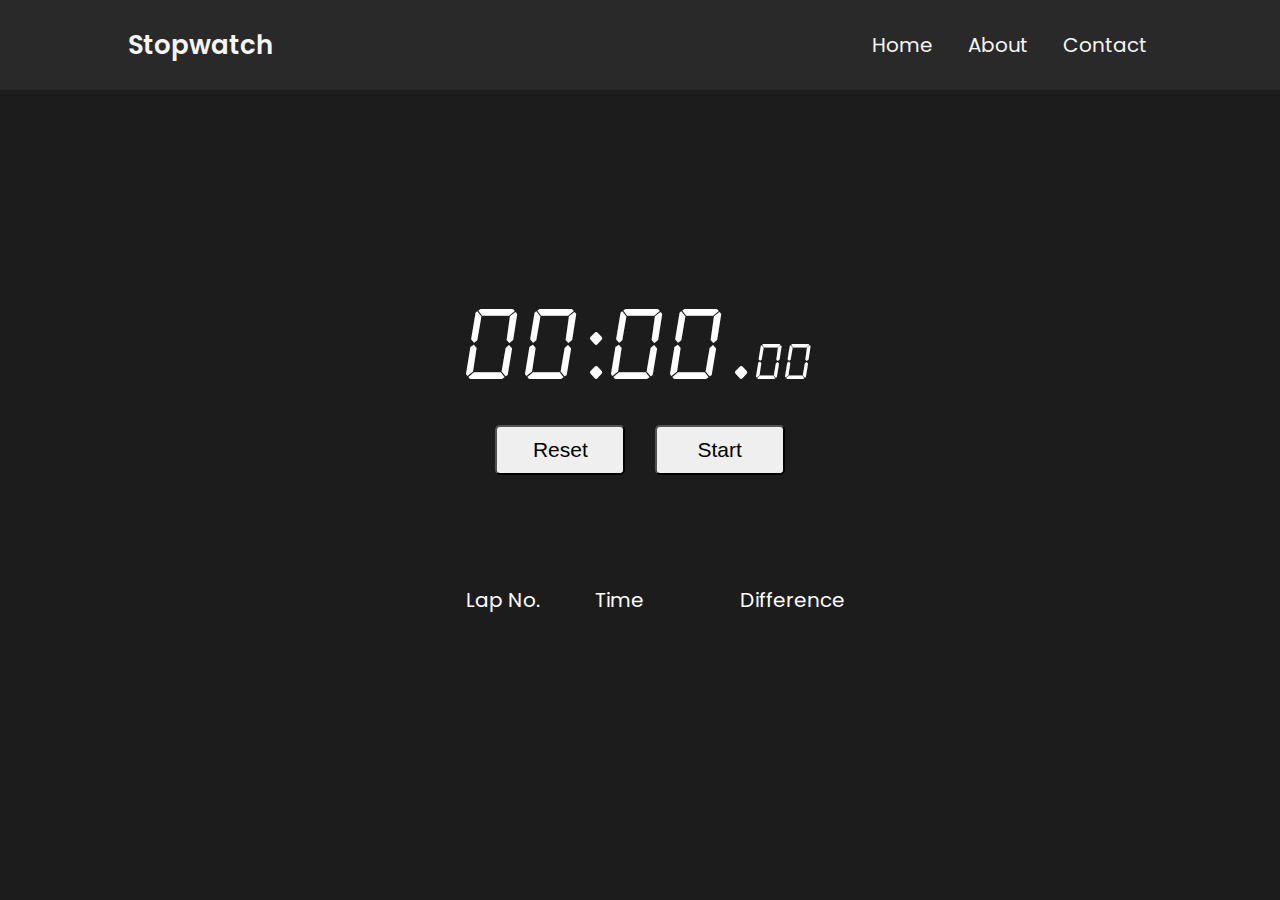
==== index.html @ 5917b464 "Initial Commmit" ====
<!DOCTYPE html>
<html lang="en">
  <head>
    <meta charset="UTF-8" />
    <meta name="viewport" content="width=device-width, initial-scale=1.0" />
    <title>Stopwatch</title>
    <link
      href="https://fonts.googleapis.com/css?family=Poppins&display=swap"
      rel="stylesheet"
    />
    <link rel="stylesheet" href="./assets/css/style.css" />
  </head>
  <body>
    <!-- Navbar -->
    <nav class="navbar">
      <div class="container">
        <div class="logo"><a href="#">Stopwatch</a></div>
        <div class="right-menu">
          <ul class="menu">
            <li class="menu-link"><a href="#">Home</a></li>
            <li class="menu-link"><a href="./about.html">About</a></li>
            <li class="menu-link"><a href="./contact.html">Contact</a></li>
          </ul>
        </div>
      </div>
    </nav>
    <!-- Stopwatch -->
    <main class="main container">
      <div class="stopwatch">
        <div class="timer">
          <span class=""></span><span class="minutes">00</span>:<span
            class="seconds"
            >00</span
          >.<span class="milliseconds">00</span>
        </div>
        <div class="controls">
          <button onclick="reset()" class="reset">Reset</button>
          <button onclick="timeUpdate()" class="start">Start</button>
        </div>
      </div>
      <div class="lap-container">
        <ul class="lap-unit">
          <li class="lap-list-header">
            <p class="lap-no">Lap No.</p>
            <p class="lap-time">Time</p>
            <p class="lap-diff">Difference</p>
          </li>
        </ul>
      </div>
    </main>
    <script src="./assets/js/functions.js"></script>
  </body>
</html>
---- assets/css/style.css ----
@font-face {
  font-family: Digital;
  src: url(../fonts/digital.ttf);
}

* {
  box-sizing: border-box;
  padding: 0;
  margin: 0;
}

html {
  font-family: "Poppins", sans-serif;
  font-size: 62.5%;
}

body {
  width: 100vw;
  background-color: rgb(29, 28, 28);
}

.container {
  width: 80vw;
  margin: 0 auto;
}

.navbar {
  top: 0;
  font-size: 2rem;
  height: 10vh;
  min-height: 5rem;
  background-color: rgb(41, 41, 41);
  display: flex;
  margin-bottom: 15rem;
  position: sticky;
  z-index: 2;
}

.navbar .container {
  display: flex;
  flex-direction: row;
  justify-content: space-between;
  align-items: center;
}

.logo {
  font-size: 2.6rem;
  font-weight: 600;
}

.right-menu .menu .menu-link {
  display: inline-block;
  padding: 0.5rem;
  margin-left: 2rem;
}

.menu-link button {
  font-size: 2rem;
  height: 4rem;
  width: 10rem;
}

.navbar a {
  text-decoration: none;
  color: whitesmoke;
}

.main {
  display: flex;
  flex-direction: column;
  justify-content: center;
  align-items: center;
  color: white;
  margin-bottom: 2rem;
}

.stopwatch {
  top: 8vh;
  position: sticky;
  padding: 5rem 2rem 5rem 2rem;
  font-size: 10rem;
  font-family: Digital;
  margin-bottom: 1rem;
  background-color: rgb(29, 28, 28);
  z-index: 1;
}

.milliseconds {
  font-size: 5rem;
}

.controls {
  margin-top: 2rem;
  display: flex;
  justify-content: space-evenly;
}

button {
  width: 13rem;
  height: 5rem;
  font-size: 2.1rem;
  border-radius: 0.5rem;
}

.lap-container {
  top: 45vh;
  position: sticky;
}

.lap-unit {
  list-style: none;
  font-size: 1.6rem;
  display: flex;
  flex-direction: column;
}

.lap-list-header {
  background-color: rgb(29, 28, 28);
  top: 39vh;
  position: sticky;
  padding: 5rem 2rem 2rem 2rem;
  display: grid;
  grid-template-columns: repeat(3, 1fr);
  text-align: center;
  grid-gap: 4rem;
  margin-bottom: 1rem;
  margin-right: -1.5rem;
  font-size: 2rem;
  z-index: 1;
}

.lap-time {
  text-align: start;
}

.lap-list {
  z-index: -1;
  text-align: center;
  font-size: 1.6rem;
  justify-content: space-between;
  display: grid;
  grid-gap: 4rem;
  grid-template-columns: repeat(3, 1fr);
}

.lap-list .lap-time,
.lap-list .lap-diff {
  text-align: start;
}

@media (max-width: 500px) {
  .container {
    width: 95vw;
  }

  .main {
    width: 100%;
  }
  .logo {
    font-size: 1.7rem;
  }

  .right-menu .menu .menu-link {
    padding: 0.5rem;
    margin-left: 1rem;
    font-size: 1.5rem;
  }

  .menu-link button {
    font-size: 1.5rem;
    height: 2.7rem;
    width: 6rem;
  }

  .stopwatch {
    height: 40vh;
    display: flex;
    flex-direction: column;
    align-items: center;
    width: 100%;
    font-size: 5rem;
    font-family: Digital;
  }

  .milliseconds {
    font-size: 3rem;
  }

  .controls {
    margin-top: 2rem;
    display: flex;
    justify-content: space-evenly;
  }

  button {
    margin-right: 1rem;
    width: 6.5rem;
    height: 2.5rem;
    font-size: 1.5rem;
    border-radius: 0.3rem;
  }

  .lap-list-header {
    top: 45vh;
    z-index: 2;
    font-size: 1.4rem;
  }

  .lap-list {
    font-size: 1.35rem;
  }
  .lap-unit {
    margin-left: -2.3rem;
  }
}
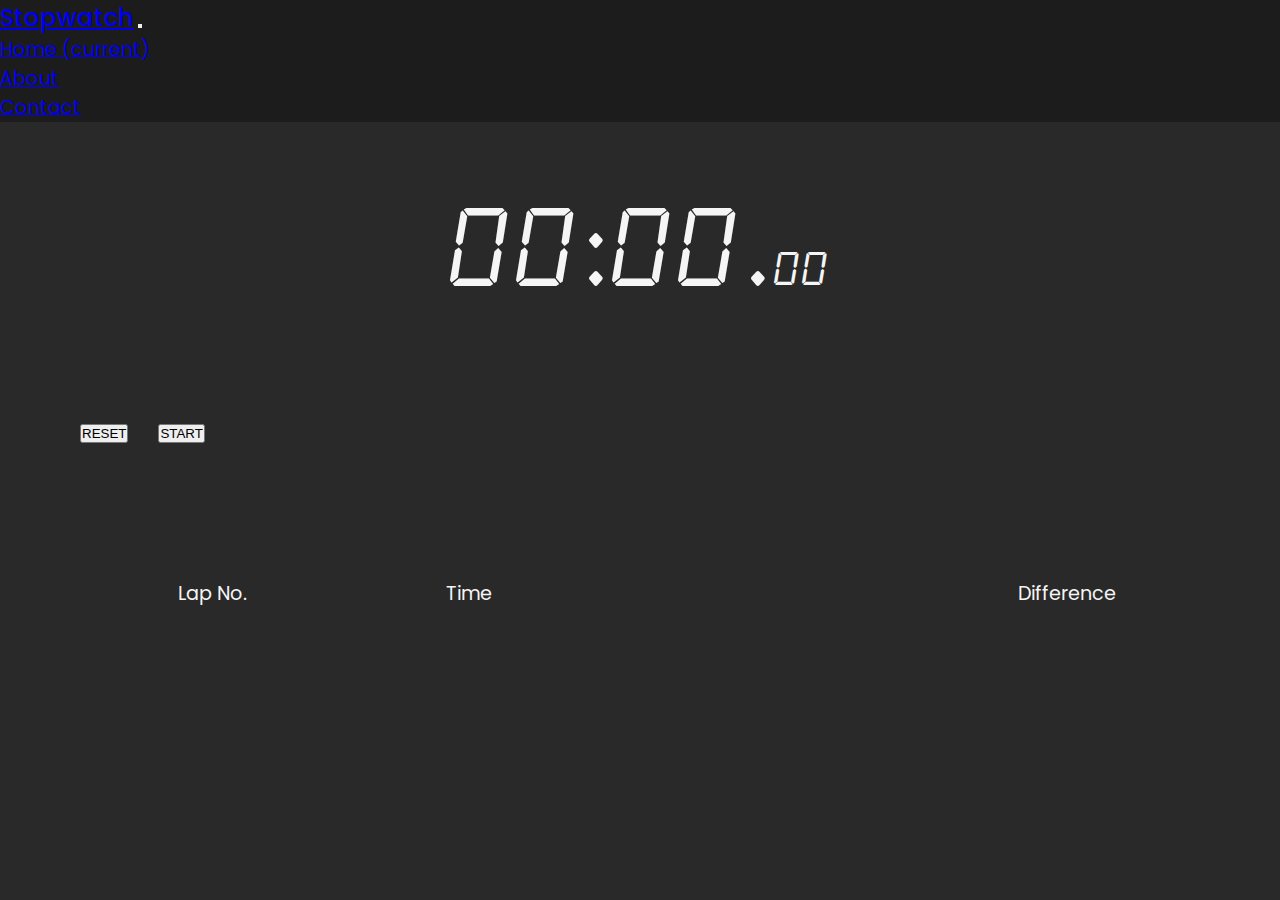
==== commit b93c1067: "Recreat homepage using Bootstrap" ====
--- a/index.html
+++ b/index.html
@@ -2,30 +2,65 @@
 <html lang="en">
   <head>
     <meta charset="UTF-8" />
-    <meta name="viewport" content="width=device-width, initial-scale=1.0" />
-    <title>Stopwatch</title>
+    <meta
+      name="viewport"
+      content="width=device-width, initial-scale=1.0, shrink-to-fit=no"
+    />
+    <title>Stopwatch | Home</title>
     <link
       href="https://fonts.googleapis.com/css?family=Poppins&display=swap"
       rel="stylesheet"
     />
+    <link
+      rel="stylesheet"
+      href="https://stackpath.bootstrapcdn.com/bootstrap/4.5.1/css/bootstrap.min.css"
+      integrity="sha384-VCmXjywReHh4PwowAiWNagnWcLhlEJLA5buUprzK8rxFgeH0kww/aWY76TfkUoSX"
+      crossorigin="anonymous"
+    />
+    <link rel="stylesheet" href="./assets/css/custom.css" />
     <link rel="stylesheet" href="./assets/css/style.css" />
   </head>
   <body>
     <!-- Navbar -->
-    <nav class="navbar">
+    <nav class="navbar navbar-expand-lg navbar-dark nav-bg-dark p-3 fixed-top">
       <div class="container">
-        <div class="logo"><a href="#">Stopwatch</a></div>
-        <div class="right-menu">
-          <ul class="menu">
-            <li class="menu-link"><a href="#">Home</a></li>
-            <li class="menu-link"><a href="./about.html">About</a></li>
-            <li class="menu-link"><a href="./contact.html">Contact</a></li>
+        <a class="navbar-brand font-weight-bolder" href="#">Stopwatch</a>
+        <button
+          class="navbar-toggler"
+          type="button"
+          data-toggle="collapse"
+          data-target="#navbarNav"
+          aria-controls="navbarNav"
+          aria-expanded="false"
+          aria-label="Toggle navigation"
+        >
+          <span class="navbar-toggler-icon"></span>
+        </button>
+        <div
+          class="collapse navbar-collapse justify-content-end"
+          id="navbarNav"
+        >
+          <ul class="navbar-nav">
+            <li class="nav-item active">
+              <a class="nav-link" href="#">
+                Home
+                <span class="sr-only">(current)</span>
+              </a>
+            </li>
+            <li class="nav-item">
+              <a class="nav-link" href="./about.html">About</a>
+            </li>
+            <li class="nav-item">
+              <a class="nav-link" href="./contact.html">Contact</a>
+            </li>
           </ul>
         </div>
       </div>
     </nav>
     <!-- Stopwatch -->
-    <main class="main container">
+    <main
+      class="main d-flex flex-column justify-content-center align-items-center mb-3 container"
+    >
       <div class="stopwatch">
         <div class="timer">
           <span class=""></span><span class="minutes">00</span>:<span
@@ -33,9 +68,19 @@
             >00</span
           >.<span class="milliseconds">00</span>
         </div>
-        <div class="controls">
-          <button onclick="reset()" class="reset">Reset</button>
-          <button onclick="timeUpdate()" class="start">Start</button>
+        <div class="controls mt-3 d-flex justify-content-around">
+          <button
+            onclick="reset()"
+            class="reset btn btn-warning p-2 px-5 text-light"
+          >
+            RESET
+          </button>
+          <button
+            onclick="timeUpdate()"
+            class="start btn btn-success p-2 px-5 text-light"
+          >
+            START
+          </button>
         </div>
       </div>
       <div class="lap-container">
@@ -49,5 +94,20 @@
       </div>
     </main>
     <script src="./assets/js/functions.js"></script>
+    <script
+      src="https://code.jquery.com/jquery-3.5.1.slim.min.js"
+      integrity="sha384-DfXdz2htPH0lsSSs5nCTpuj/zy4C+OGpamoFVy38MVBnE+IbbVYUew+OrCXaRkfj"
+      crossorigin="anonymous"
+    ></script>
+    <script
+      src="https://cdn.jsdelivr.net/npm/popper.js@1.16.1/dist/umd/popper.min.js"
+      integrity="sha384-9/reFTGAW83EW2RDu2S0VKaIzap3H66lZH81PoYlFhbGU+6BZp6G7niu735Sk7lN"
+      crossorigin="anonymous"
+    ></script>
+    <script
+      src="https://stackpath.bootstrapcdn.com/bootstrap/4.5.1/js/bootstrap.min.js"
+      integrity="sha384-XEerZL0cuoUbHE4nZReLT7nx9gQrQreJekYhJD9WNWhH8nEW+0c5qq7aIo2Wl30J"
+      crossorigin="anonymous"
+    ></script>
   </body>
 </html>
--- a/assets/css/custom.css
+++ b/assets/css/custom.css
@@ -0,0 +1,64 @@
+html,
+body {
+  background-color: rgb(41, 41, 41);
+  color: whitesmoke;
+}
+
+.navbar-brand {
+  font-weight: 500;
+  font-size: 1.5rem;
+  font-family: "Poppins", sans-serif;
+}
+
+.about-section p {
+  font-weight: 300;
+  font-size: 1.5rem;
+}
+
+.nav-bg-dark {
+  background-color: rgb(29, 28, 28);
+}
+
+.background-dark {
+  background-color: rgb(41, 41, 41);
+}
+
+.navbar-nav {
+  font-size: 1.2rem;
+}
+
+.contact-form form input,
+.contact-form form textarea {
+  background-color: whitesmoke;
+}
+
+.social-media ul li {
+  opacity: 0.8;
+}
+
+.social-media ul li:hover {
+  opacity: 1;
+}
+
+.social-media ul li a img {
+  height: 5rem;
+  width: 5rem;
+}
+
+.dark-box-shadow{
+  box-shadow: rgb(29, 28, 28) 0.2rem 0.2rem 0.3rem 0.1rem;
+}
+
+@media (max-width: 786px) {
+  .social-media ul li a img {
+    height: 4rem;
+    width: 4rem;
+  }
+}
+
+@media (max-width: 500px) {
+  .social-media ul li a img {
+    height: 3rem;
+    width: 3rem;
+  }
+}
--- a/assets/css/style.css
+++ b/assets/css/style.css
@@ -11,25 +11,25 @@
 
 html {
   font-family: "Poppins", sans-serif;
-  font-size: 62.5%;
+  /* font-size: 62.5%; */
 }
 
 body {
-  width: 100vw;
-  background-color: rgb(29, 28, 28);
+  /* width: 100vw; */
+  background-color: rgb(41, 41, 41);
 }
 
-.container {
+/*.container {
   width: 80vw;
   margin: 0 auto;
 }
-
+ 
 .navbar {
   top: 0;
   font-size: 2rem;
   height: 10vh;
   min-height: 5rem;
-  background-color: rgb(41, 41, 41);
+  background-color: rgb(29, 28, 28);
   display: flex;
   margin-bottom: 15rem;
   position: sticky;
@@ -63,43 +63,41 @@
 .navbar a {
   text-decoration: none;
   color: whitesmoke;
-}
+} */
 
-.main {
+/* .main {
   display: flex;
   flex-direction: column;
   justify-content: center;
   align-items: center;
-  color: white;
   margin-bottom: 2rem;
-}
+} */
 
 .stopwatch {
   top: 8vh;
   position: sticky;
-  padding: 5rem 2rem 5rem 2rem;
-  font-size: 10rem;
+  padding: 2rem 5rem;
+  font-size: 7rem;
   font-family: Digital;
   margin-bottom: 1rem;
-  background-color: rgb(29, 28, 28);
+  background-color: rgb(41, 41, 41);
   z-index: 1;
 }
 
+.timer {
+  margin-top: 2rem;
+  display: flex;
+  justify-content: center;
+  align-items: center;
+}
+
 .milliseconds {
-  font-size: 5rem;
+  font-size: 3rem;
+  margin-bottom: -2.5rem;
 }
 
 .controls {
-  margin-top: 2rem;
-  display: flex;
-  justify-content: space-evenly;
-}
-
-button {
-  width: 13rem;
-  height: 5rem;
-  font-size: 2.1rem;
-  border-radius: 0.5rem;
+  font-family: "poppins", sans-serif;
 }
 
 .lap-container {
@@ -115,17 +113,17 @@
 }
 
 .lap-list-header {
-  background-color: rgb(29, 28, 28);
-  top: 39vh;
+  background-color: rgb(41, 41, 41);
+  top: 45vh;
   position: sticky;
-  padding: 5rem 2rem 2rem 2rem;
+  padding: 3rem 1.2rem 1rem 1.2rem;
   display: grid;
   grid-template-columns: repeat(3, 1fr);
   text-align: center;
-  grid-gap: 4rem;
-  margin-bottom: 1rem;
-  margin-right: -1.5rem;
-  font-size: 2rem;
+  grid-gap: 2.5rem;
+  margin-bottom: 0.6rem;
+  /* margin-right: -1rem; */
+  font-size: 1.2rem;
   z-index: 1;
 }
 
@@ -136,10 +134,10 @@
 .lap-list {
   z-index: -1;
   text-align: center;
-  font-size: 1.6rem;
+  font-size: 1.2rem;
   justify-content: space-between;
   display: grid;
-  grid-gap: 4rem;
+  grid-gap: 2rem;
   grid-template-columns: repeat(3, 1fr);
 }
 
@@ -149,67 +147,50 @@
 }
 
 @media (max-width: 500px) {
-  .container {
-    width: 95vw;
-  }
+  /* .container {
+    width: 95%;
+  } */
 
-  .main {
+  /* .main {
     width: 100%;
-  }
-  .logo {
-    font-size: 1.7rem;
-  }
+  } */
 
-  .right-menu .menu .menu-link {
-    padding: 0.5rem;
-    margin-left: 1rem;
-    font-size: 1.5rem;
-  }
-
-  .menu-link button {
-    font-size: 1.5rem;
-    height: 2.7rem;
-    width: 6rem;
+  .reset,
+  .start {
+    margin: 1rem;
+    padding: 2rem;
   }
 
   .stopwatch {
-    height: 40vh;
-    display: flex;
-    flex-direction: column;
-    align-items: center;
-    width: 100%;
-    font-size: 5rem;
-    font-family: Digital;
+    font-size: 4rem;
+    padding: 1rem 2.5rem;
   }
 
   .milliseconds {
-    font-size: 3rem;
+    font-size: 2rem;
+    margin-bottom: -1.2rem;
   }
 
-  .controls {
-    margin-top: 2rem;
-    display: flex;
-    justify-content: space-evenly;
-  }
-
-  button {
+  /* button {
     margin-right: 1rem;
     width: 6.5rem;
     height: 2.5rem;
     font-size: 1.5rem;
     border-radius: 0.3rem;
-  }
+  } */
 
   .lap-list-header {
-    top: 45vh;
+    top: 38vh;
     z-index: 2;
-    font-size: 1.4rem;
+    font-size: 1.1rem;
   }
 
   .lap-list {
-    font-size: 1.35rem;
+    font-size: 1rem;
+    padding-top: 1rem;
   }
   .lap-unit {
+    /* margin-top: 2rem; */
     margin-left: -2.3rem;
   }
 }
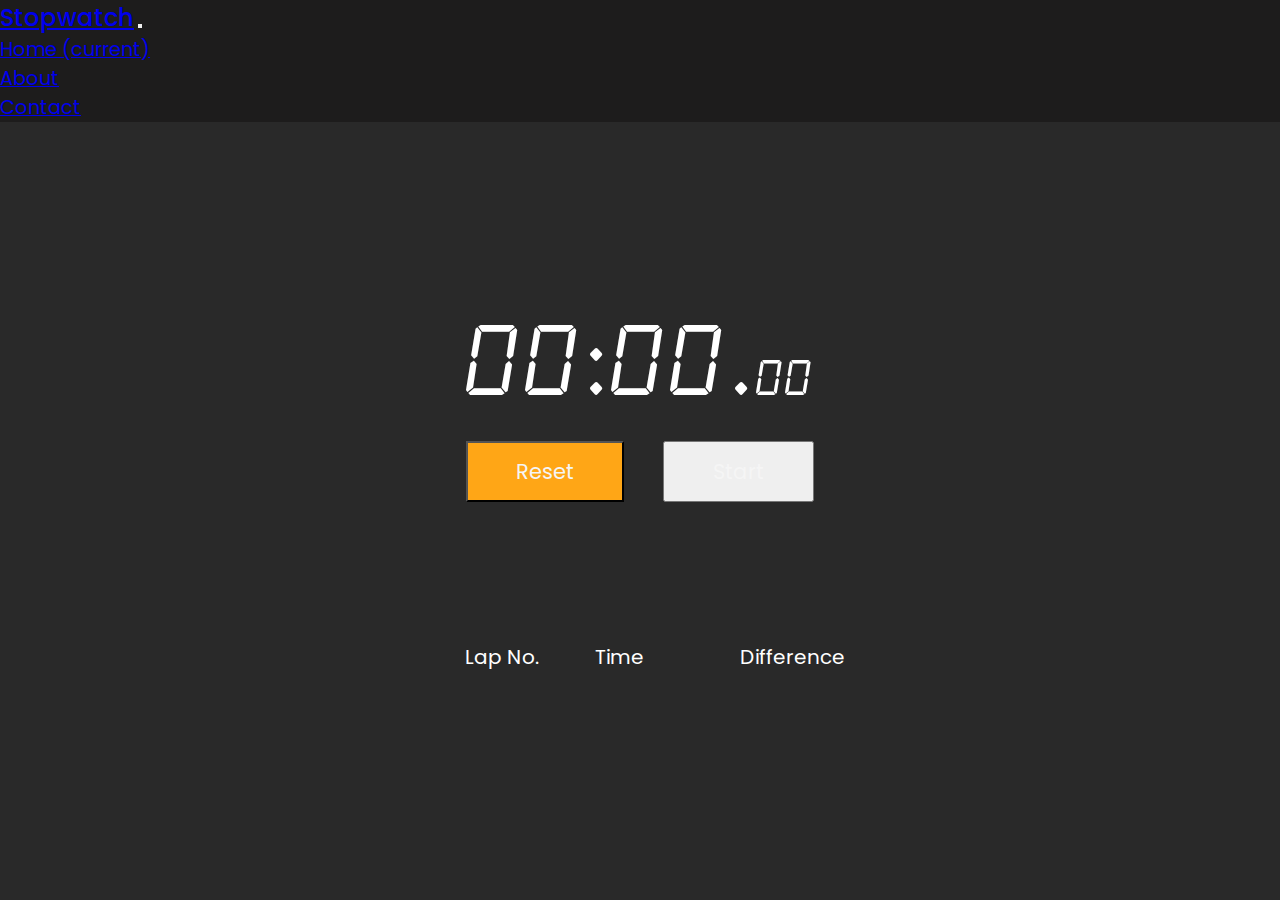
==== commit b1a30e2d: "Make Homepage responsive, make navbar of about and contact page sticky and change colors of start/re" ====
--- a/index.html
+++ b/index.html
@@ -58,9 +58,7 @@
       </div>
     </nav>
     <!-- Stopwatch -->
-    <main
-      class="main d-flex flex-column justify-content-center align-items-center mb-3 container"
-    >
+    <main class="main container">
       <div class="stopwatch">
         <div class="timer">
           <span class=""></span><span class="minutes">00</span>:<span
@@ -68,19 +66,9 @@
             >00</span
           >.<span class="milliseconds">00</span>
         </div>
-        <div class="controls mt-3 d-flex justify-content-around">
-          <button
-            onclick="reset()"
-            class="reset btn btn-warning p-2 px-5 text-light"
-          >
-            RESET
-          </button>
-          <button
-            onclick="timeUpdate()"
-            class="start btn btn-success p-2 px-5 text-light"
-          >
-            START
-          </button>
+        <div class="controls">
+          <button onclick="reset()" class="button btn reset">Reset</button>
+          <button onclick="timeUpdate()" class="button btn start">Start</button>
         </div>
       </div>
       <div class="lap-container">
@@ -93,7 +81,6 @@
         </ul>
       </div>
     </main>
-    <script src="./assets/js/functions.js"></script>
     <script
       src="https://code.jquery.com/jquery-3.5.1.slim.min.js"
       integrity="sha384-DfXdz2htPH0lsSSs5nCTpuj/zy4C+OGpamoFVy38MVBnE+IbbVYUew+OrCXaRkfj"
@@ -109,5 +96,6 @@
       integrity="sha384-XEerZL0cuoUbHE4nZReLT7nx9gQrQreJekYhJD9WNWhH8nEW+0c5qq7aIo2Wl30J"
       crossorigin="anonymous"
     ></script>
+    <script src="./assets/js/functions.js"></script>
   </body>
 </html>
--- a/assets/css/custom.css
+++ b/assets/css/custom.css
@@ -45,20 +45,44 @@
   width: 5rem;
 }
 
-.dark-box-shadow{
+.dark-box-shadow {
   box-shadow: rgb(29, 28, 28) 0.2rem 0.2rem 0.3rem 0.1rem;
 }
 
 @media (max-width: 786px) {
+  .about-section h1 {
+    font-size: 2.2rem;
+  }
+
+  .about-section p {
+    font-size: 1.4rem;
+  }
+
   .social-media ul li a img {
     height: 4rem;
     width: 4rem;
   }
+
+  footer p {
+    font-size: 1rem;
+  }
 }
 
 @media (max-width: 500px) {
+  .about-section h1 {
+    font-size: 2rem;
+  }
+
+  .about-section p {
+    font-size: 1.3rem;
+  }
+
   .social-media ul li a img {
     height: 3rem;
     width: 3rem;
   }
+
+  footer p {
+    font-size: 0.9rem;
+  }
 }
--- a/assets/css/style.css
+++ b/assets/css/style.css
@@ -11,119 +11,96 @@
 
 html {
   font-family: "Poppins", sans-serif;
-  /* font-size: 62.5%; */
 }
 
 body {
   /* width: 100vw; */
   background-color: rgb(41, 41, 41);
 }
-
-/*.container {
-  width: 80vw;
-  margin: 0 auto;
-}
- 
-.navbar {
-  top: 0;
-  font-size: 2rem;
-  height: 10vh;
-  min-height: 5rem;
+.navbar-brand {
+  font-weight: 500;
+  font-size: 1.5rem;
+  font-family: "Poppins", sans-serif;
+}
+.nav-bg-dark {
   background-color: rgb(29, 28, 28);
-  display: flex;
-  margin-bottom: 15rem;
-  position: sticky;
-  z-index: 2;
-}
-
-.navbar .container {
-  display: flex;
-  flex-direction: row;
-  justify-content: space-between;
-  align-items: center;
-}
-
-.logo {
-  font-size: 2.6rem;
-  font-weight: 600;
-}
-
-.right-menu .menu .menu-link {
-  display: inline-block;
-  padding: 0.5rem;
-  margin-left: 2rem;
-}
-
-.menu-link button {
-  font-size: 2rem;
-  height: 4rem;
-  width: 10rem;
-}
-
-.navbar a {
-  text-decoration: none;
-  color: whitesmoke;
-} */
-
-/* .main {
+}
+
+.background-dark {
+  background-color: rgb(41, 41, 41);
+}
+
+.navbar-nav {
+  font-size: 1.2rem;
+}
+
+.main {
   display: flex;
   flex-direction: column;
   justify-content: center;
   align-items: center;
-  margin-bottom: 2rem;
-} */
+  color: white;
+  margin-bottom: 1.25rem;
+}
 
 .stopwatch {
-  top: 8vh;
+  top: 4.8rem;
   position: sticky;
-  padding: 2rem 5rem;
-  font-size: 7rem;
+  padding: 1.5rem 3.12rem;
+  padding-bottom: 5rem;
+  font-size: 6.25rem;
   font-family: Digital;
-  margin-bottom: 1rem;
+  margin-top: 10rem;
+  margin-bottom: 0.625rem;
   background-color: rgb(41, 41, 41);
   z-index: 1;
 }
 
-.timer {
-  margin-top: 2rem;
+.milliseconds {
+  font-size: 3.12rem;
+}
+
+.controls {
+  margin-top: 1.25rem;
   display: flex;
-  justify-content: center;
-  align-items: center;
-}
-
-.milliseconds {
-  font-size: 3rem;
-  margin-bottom: -2.5rem;
-}
-
-.controls {
+  justify-content: space-between;
+}
+
+.button {
   font-family: "poppins", sans-serif;
-}
-
-.lap-container {
-  top: 45vh;
-  position: sticky;
+  color: whitesmoke;
+  padding: 0.8rem 3rem;
+  font-size: 1.31rem;
+}
+
+.button:hover {
+  color: whitesmoke;
+}
+
+.btn-warning {
+  background-color: rgb(255, 166, 22);
 }
 
 .lap-unit {
   list-style: none;
-  font-size: 1.6rem;
+  font-size: 1rem;
   display: flex;
   flex-direction: column;
+  /* margin-left: -2rem; */
 }
 
 .lap-list-header {
   background-color: rgb(41, 41, 41);
-  top: 45vh;
+  top: 22rem;
   position: sticky;
-  padding: 3rem 1.2rem 1rem 1.2rem;
+  padding: 3.12rem 1.25rem 1.25rem 1.25rem;
   display: grid;
   grid-template-columns: repeat(3, 1fr);
   text-align: center;
   grid-gap: 2.5rem;
-  margin-bottom: 0.6rem;
-  /* margin-right: -1rem; */
-  font-size: 1.2rem;
+  margin-bottom: 0.625rem;
+  margin-right: -0.93rem;
+  font-size: 1.25rem;
   z-index: 1;
 }
 
@@ -134,10 +111,10 @@
 .lap-list {
   z-index: -1;
   text-align: center;
-  font-size: 1.2rem;
+  font-size: 1rem;
   justify-content: space-between;
   display: grid;
-  grid-gap: 2rem;
+  grid-gap: 2.5rem;
   grid-template-columns: repeat(3, 1fr);
 }
 
@@ -146,51 +123,81 @@
   text-align: start;
 }
 
+@media (max-width: 786px) {
+  .stopwatch {
+    top: 4.75rem;
+    margin-top: 10rem;
+    font-size: 4.5rem;
+    padding-bottom: 2rem;
+  }
+
+  .milliseconds {
+    font-size: 3rem;
+  }
+
+  .controls {
+    margin-top: 1.25rem;
+  }
+
+  .button {
+    padding: 0.6rem 2rem;
+    font-size: 1.3rem;
+    margin-right: 1rem;
+  }
+
+  .lap-list-header {
+    top: 17rem;
+    z-index: 2;
+    font-size: 1.2rem;
+    margin-top: 1rem;
+    margin-bottom: 0;
+    padding-top: 3rem;
+  }
+
+  .lap-list {
+    font-size: 1rem;
+  }
+  .lap-unit {
+    margin-left: -1.43rem;
+  }
+}
+
 @media (max-width: 500px) {
-  /* .container {
-    width: 95%;
-  } */
-
-  /* .main {
+  .stopwatch {
+    top: 4.6rem;
+    margin-top: 8rem;
+    display: flex;
+    flex-direction: column;
+    align-items: center;
     width: 100%;
-  } */
-
-  .reset,
-  .start {
-    margin: 1rem;
-    padding: 2rem;
-  }
-
-  .stopwatch {
-    font-size: 4rem;
-    padding: 1rem 2.5rem;
+    font-size: 3.5rem;
+    padding-bottom: 2.5rem;
   }
 
   .milliseconds {
     font-size: 2rem;
-    margin-bottom: -1.2rem;
-  }
-
-  /* button {
-    margin-right: 1rem;
-    width: 6.5rem;
-    height: 2.5rem;
-    font-size: 1.5rem;
-    border-radius: 0.3rem;
-  } */
+  }
+
+  .controls {
+    margin-top: 1.25rem;
+  }
+
+  .button {
+    padding: 0.5rem 1rem;
+    margin-right: 0.625rem;
+    font-size: 1.1rem;
+  }
 
   .lap-list-header {
-    top: 38vh;
+    top: 16rem;
     z-index: 2;
-    font-size: 1.1rem;
+    font-size: 1rem;
+    margin-top: -1rem;
+    margin-bottom: 0;
+    padding-top: 2rem;
   }
 
   .lap-list {
-    font-size: 1rem;
-    padding-top: 1rem;
-  }
-  .lap-unit {
-    /* margin-top: 2rem; */
-    margin-left: -2.3rem;
-  }
-}
+    font-size: 0.84rem;
+  }
+}
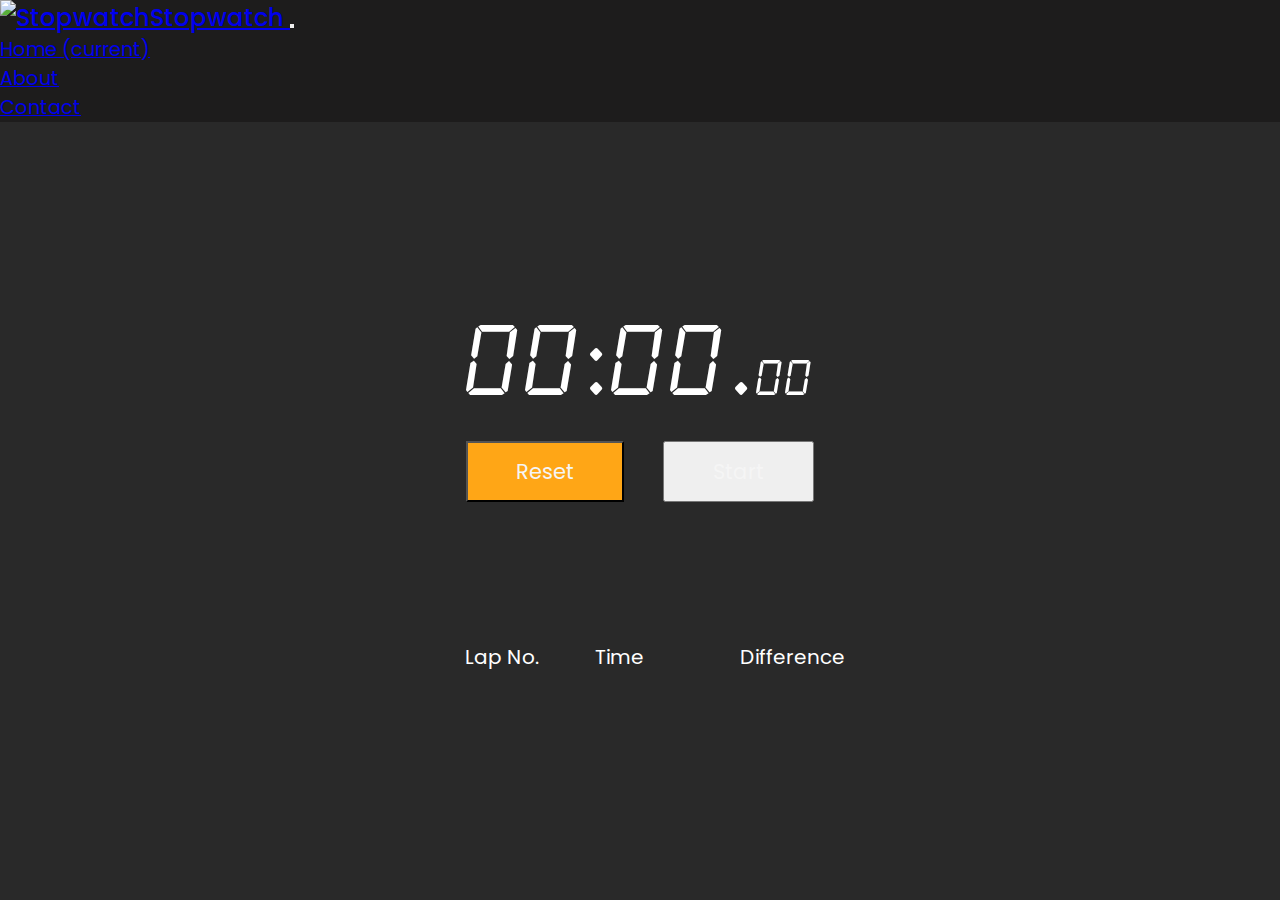
==== commit 7bb6ae1d: "add stopwatch logo" ====
--- a/index.html
+++ b/index.html
@@ -19,12 +19,22 @@
     />
     <link rel="stylesheet" href="./assets/css/custom.css" />
     <link rel="stylesheet" href="./assets/css/style.css" />
+    <link
+      rel="shortcut icon"
+      href="./assets/logos/stopwatch-icon.ico"
+      type="image/x-icon"
+    />
   </head>
   <body>
     <!-- Navbar -->
     <nav class="navbar navbar-expand-lg navbar-dark nav-bg-dark p-3 fixed-top">
       <div class="container">
-        <a class="navbar-brand font-weight-bolder" href="#">Stopwatch</a>
+        <a class="navbar-brand font-weight-bolder" href="#">
+          <img
+            src="https://img.icons8.com/cotton/512/000000/stopwatch.png"
+            alt="Stopwatch"
+          />Stopwatch
+        </a>
         <button
           class="navbar-toggler"
           type="button"
--- a/assets/css/style.css
+++ b/assets/css/style.css
@@ -14,7 +14,6 @@
 }
 
 body {
-  /* width: 100vw; */
   background-color: rgb(41, 41, 41);
 }
 .navbar-brand {
@@ -22,6 +21,12 @@
   font-size: 1.5rem;
   font-family: "Poppins", sans-serif;
 }
+
+.navbar-brand img {
+  height: 7rem;
+  width: 7rem;
+}
+
 .nav-bg-dark {
   background-color: rgb(29, 28, 28);
 }
@@ -124,6 +129,10 @@
 }
 
 @media (max-width: 786px) {
+  .navbar-brand img {
+    height: 5rem;
+    width: 5rem;
+  }
   .stopwatch {
     top: 4.75rem;
     margin-top: 10rem;
@@ -163,6 +172,11 @@
 }
 
 @media (max-width: 500px) {
+  .navbar-brand img {
+    height: 2.5rem;
+    width: 2.5rem;
+  }
+
   .stopwatch {
     top: 4.6rem;
     margin-top: 8rem;
